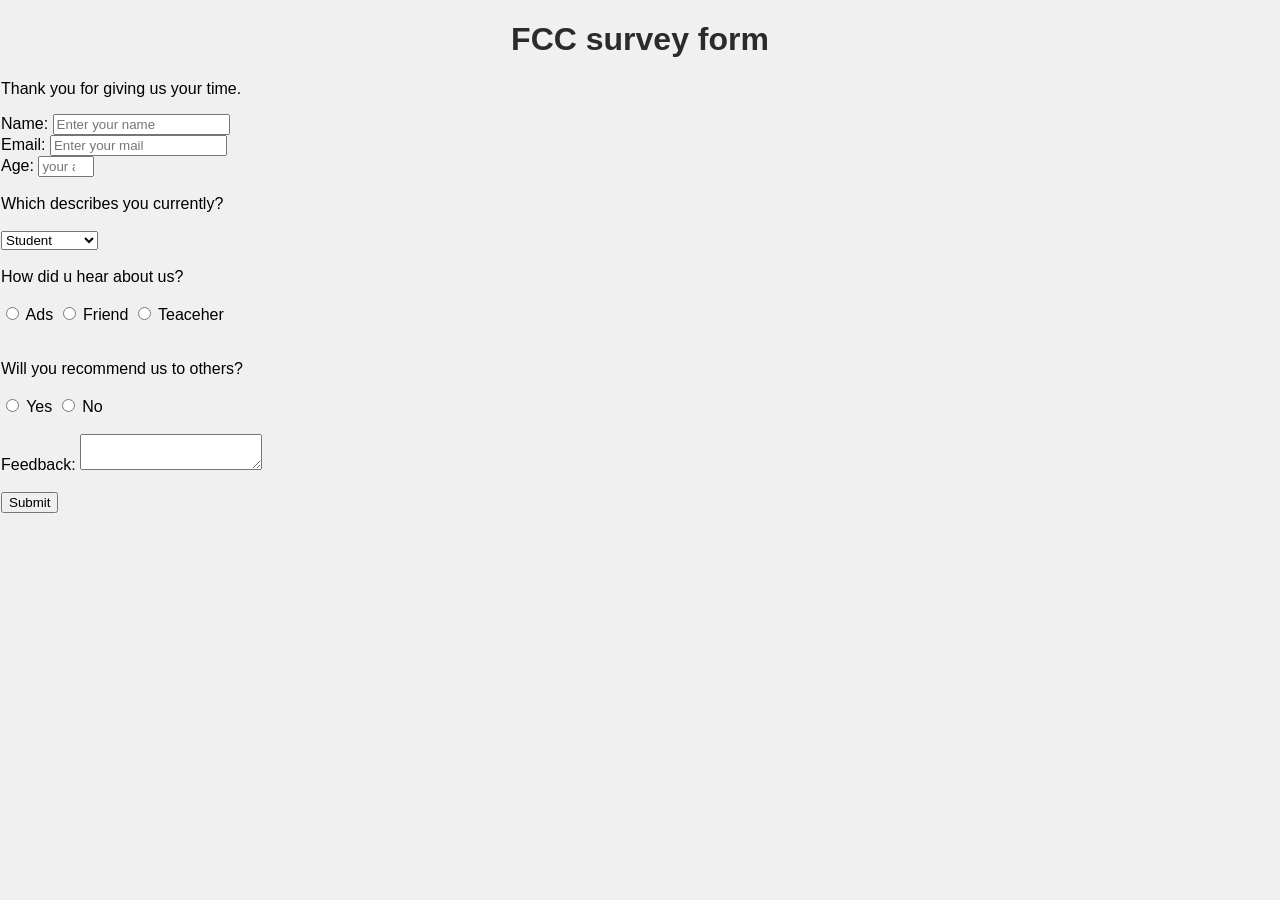
==== index.html @ 0e96c15b "Rename survery.html to index.html" ====
<!DOCTYPE html>
<html lang="en">
  <head>
    <meta charset="UTF-8" />
    <title>Survey Form</title>
    <link rel="stylesheet" href="style.css">  
  </head>

  <body>
    <h1 id="title">FCC survey form</h1>
<p id="description">Thank you for giving us your time.</p>
<form id="survey-form" action="thanks.html" method="GET">
  <label for="name" id="name-label">Name:</label>
    <input 
    type="text" id="name" name="name"
    placeholder="Enter your name"
    required><br>
<label for="email" id="email-label">Email:</label>
<input 
type="email" name="email" id="email"
placeholder="Enter your mail"
required><br>
<label for="age" id="number-label">Age:</label>
<input type="number" name="age" id="number"
min="3" max="100" placeholder="your age"><br><br>
Which describes you currently?<br><br>
<select id="dropdown">
  <option value="student">Student</option>
  <option value="graduate">Graduate</option>
  <option value="unemployed">Unemployed</option>
  <option value="working">working</option>
  </select><br><br>
 <section> How did u hear about us?<br><br>
  <input type="radio" name="ads" value="ads">
  <label for="ads">Ads</label>
  <input type="radio" name="ads" value="friend">
  <label for="ads">Friend</label>
    <input type="radio" name="ads" value="teacher">
  <label for="teacher">Teaceher</label>
  </section><br><br>
  Will you recommend us to others?<br><br>
  <input type="radio" name="recommend" value="yes">
  <label for="yes-option">Yes</label>
   <input type="radio" name="recommend" value="no">
  <label for="no-option">No</label><br><br>
Feedback:
  <textarea></textarea><br><br>
<input type="submit" value="Submit"><label for="submit"></label>
  </form>
  </body>
</html>
---- style.css ----
body {
    font-family: Arial, sans-serif;
    background-color: #f0f0f0;
    margin: 1px;
    padding: 0;
}
#title {
    text-align: center;
    color: #2b2b2e;
}
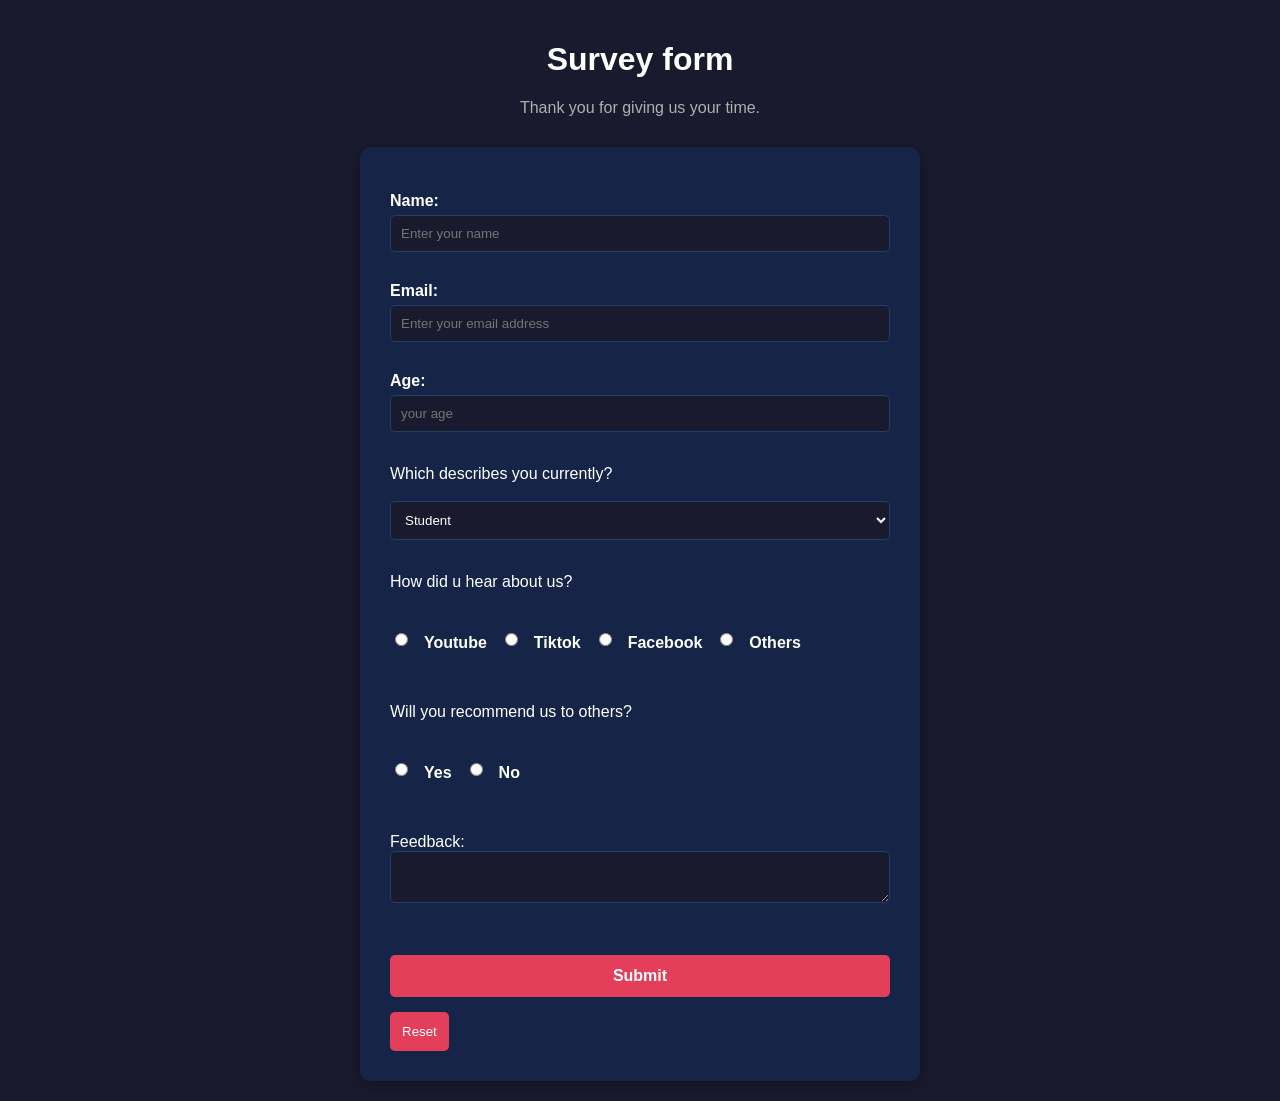
==== commit f34801ca: "style: updated survey design" ====
--- a/index.html
+++ b/index.html
@@ -3,12 +3,13 @@
 <html lang="en">
   <head>
     <meta charset="UTF-8" />
+      <meta name="viewport" content="width=device-width, initial-scale=1.0">
     <title>Survey Form</title>
     <link rel="stylesheet" href="style.css">  
   </head>
 
   <body>
-    <h1 id="title">FCC survey form</h1>
+    <h1 id="title">Survey form</h1>
 <p id="description">Thank you for giving us your time.</p>
 <form id="survey-form" action="thanks.html" method="GET">
   <label for="name" id="name-label">Name:</label>
@@ -19,11 +20,11 @@
 <label for="email" id="email-label">Email:</label>
 <input 
 type="email" name="email" id="email"
-placeholder="Enter your mail"
+placeholder="Enter your email address"
 required><br>
 <label for="age" id="number-label">Age:</label>
 <input type="number" name="age" id="number"
-min="3" max="100" placeholder="your age"><br><br>
+min="3" max="100" placeholder="your age" required><br><br>
 Which describes you currently?<br><br>
 <select id="dropdown">
   <option value="student">Student</option>
@@ -32,22 +33,30 @@
   <option value="working">working</option>
   </select><br><br>
  <section> How did u hear about us?<br><br>
-  <input type="radio" name="ads" value="ads">
-  <label for="ads">Ads</label>
-  <input type="radio" name="ads" value="friend">
-  <label for="ads">Friend</label>
-    <input type="radio" name="ads" value="teacher">
-  <label for="teacher">Teaceher</label>
+  <div id="radio">
+  <input type="radio" name="ads" value="Youtube">
+  <label for="ads">Youtube</label>
+  <input type="radio" name="ads" value="Tiktok">
+  <label for="ads">Tiktok</label>
+    <input type="radio" name="ads" value="Facebook">
+  <label for="teacher">Facebook</label>
+   <input type="radio" name="ads" value="others">
+  <label for="teacher">Others</label>
+  </div>
   </section><br><br>
   Will you recommend us to others?<br><br>
+  <div id="recommend">
   <input type="radio" name="recommend" value="yes">
   <label for="yes-option">Yes</label>
    <input type="radio" name="recommend" value="no">
-  <label for="no-option">No</label><br><br>
+  <label for="no-option">No</label>
+  </div><br><br>
 Feedback:
   <textarea></textarea><br><br>
 <input type="submit" value="Submit"><label for="submit"></label>
+<button type="reset" id="reset">Reset</button>
   </form>
+  <script src="index.js"></script>
   </body>
 </html>
 
--- a/style.css
+++ b/style.css
@@ -1,10 +1,107 @@
-body {
-    font-family: Arial, sans-serif;
-    background-color: #f0f0f0;
-    margin: 1px;
-    padding: 0;
-}
-#title {
-    text-align: center;
-    color: #2b2b2e;
+
+body {
+  font-family: Arial, sans-serif;
+  background-color: #1a1a2e;
+  color: #ffffff;
+  display: flex;
+  flex-direction:column;
+  align-items: center;
+  min-height: 100vh;
+  margin: 0;
+  padding: 20px;
+}
+
+#title {
+  margin-bottom: 5px;
+  text-align: center; 
+}
+
+#description {
+  margin-bottom: 30px;
+  color: #b0b0b0; 
+}
+
+
+
+#survey-form {
+  width: 100%;
+  max-width: 500px; 
+  margin: 0 auto;  
+  background-color: #162447; 
+  padding: 30px;
+  border-radius: 10px;
+  box-shadow: 0 4px 15px rgba(0, 0, 0, 0.3); 
+}
+
+
+label {
+  display: block;
+  margin-top: 15px;
+  margin-bottom: 5px;
+  font-weight: 600;
+}
+
+input[type="text"],
+input[type="email"],
+input[type="number"],
+select,
+textarea {
+  width: 100%;
+  padding: 10px;
+  margin-bottom: 15px;
+  border: 1px solid #1f4068;
+  border-radius: 5px;
+  background-color: #1a1a2e;
+  color: white;
+  box-sizing: border-box;
+}
+#radio{
+  display: flex;
+  flex-wrap: wrap;
+  gap: 13px;
+  margin-right: 5px;
+  margin-top: 10px;
+  margin-bottom: 10px;
+  cursor: pointer;
+}
+#recommend{
+   display: flex;
+  gap: 13px;
+  margin-right: 5px;
+  margin-top: 10px;
+  margin-bottom: 10px;
+  cursor: pointer;
+}
+
+input[type="submit"] {
+  width: 100%;
+  background-color: #e43f5a; 
+  color: white;
+  padding: 12px;
+  border: none;
+  border-radius: 5px;
+  font-size: 16px;
+  font-weight: bold;
+  cursor: pointer;
+  margin-top: 15px;
+  transition: background 0.2s ease;
+}
+
+input[type="submit"]:hover {
+  background-color: #4aff80; 
+}
+#reset{
+  display: flex;
+  justify-content: center;
+  align-items: center;
+  background-color: #e43f5a; 
+  color: white;
+  padding: 12px;
+  border: none;
+  border-radius: 5px;
+  cursor: pointer;
+  transition: background 0.2s ease;
+}
+#reset:hover{
+  background-color: #4aff80; 
 }
